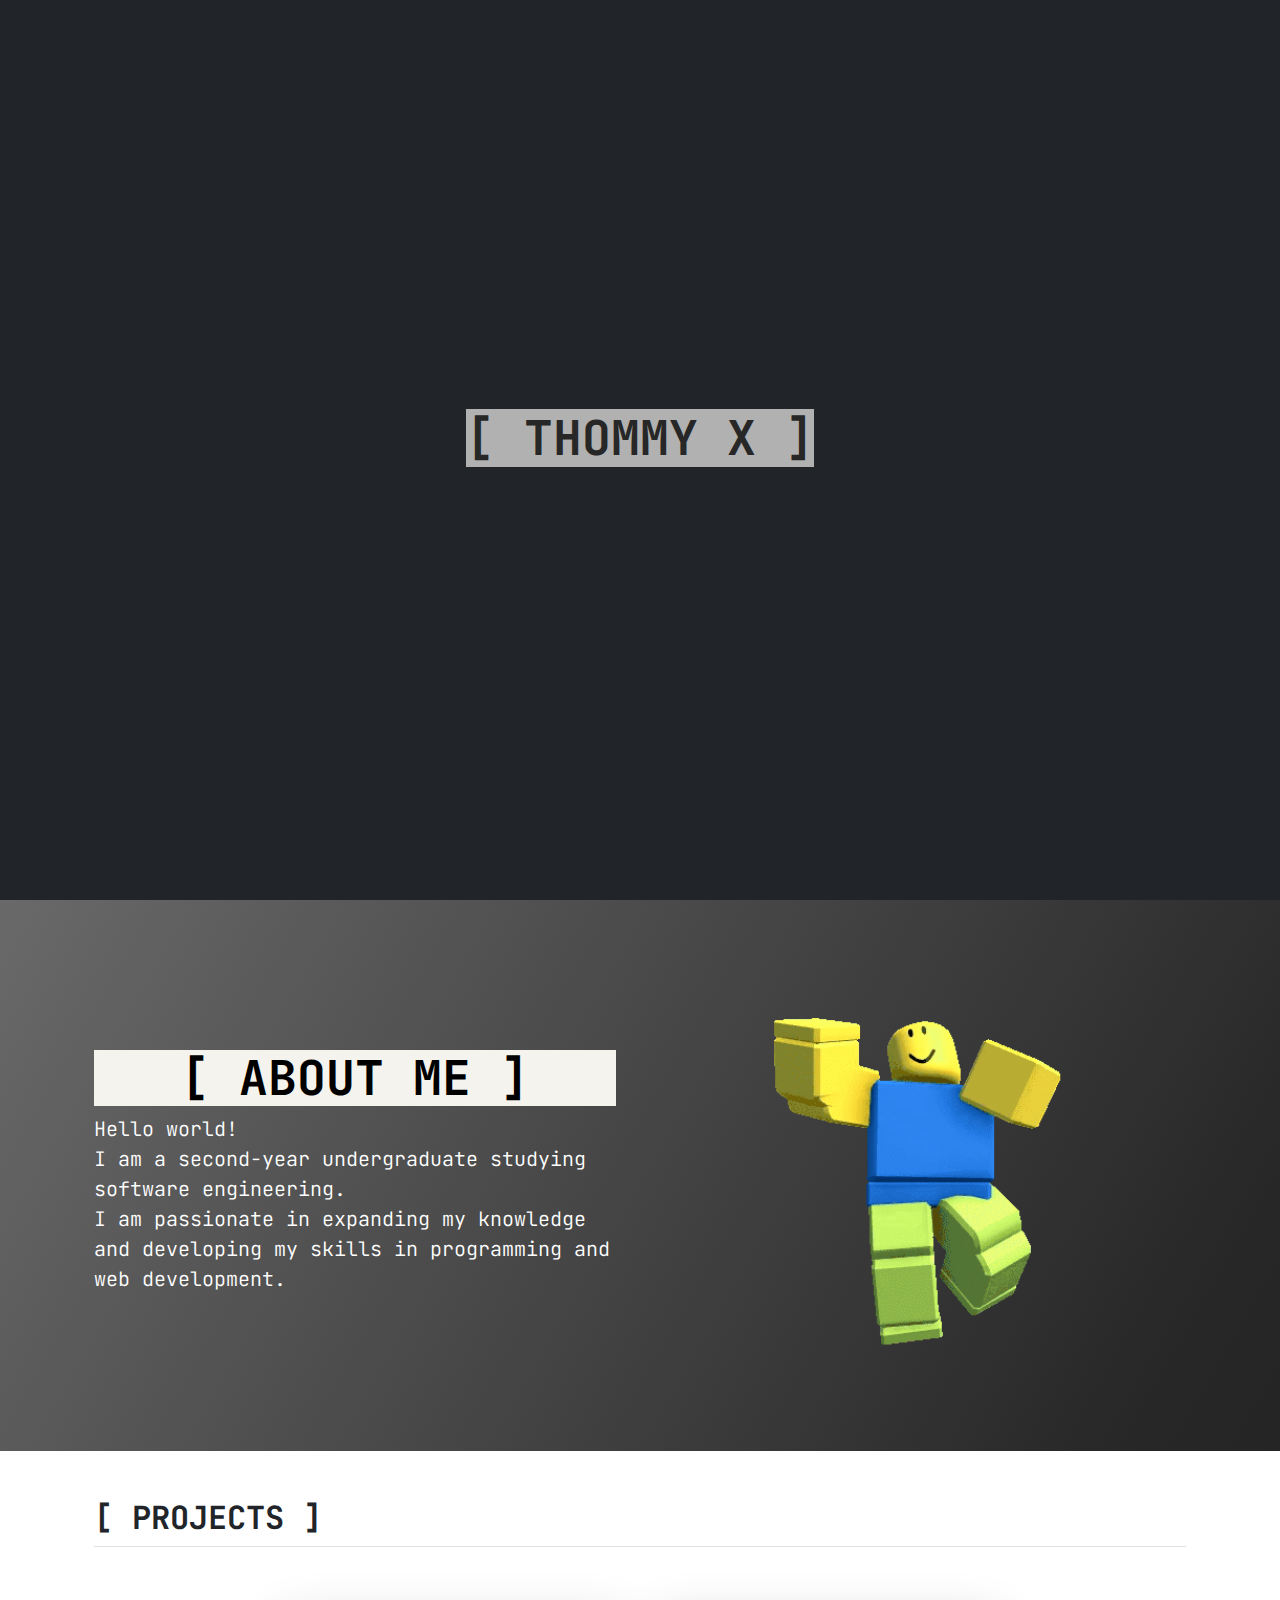
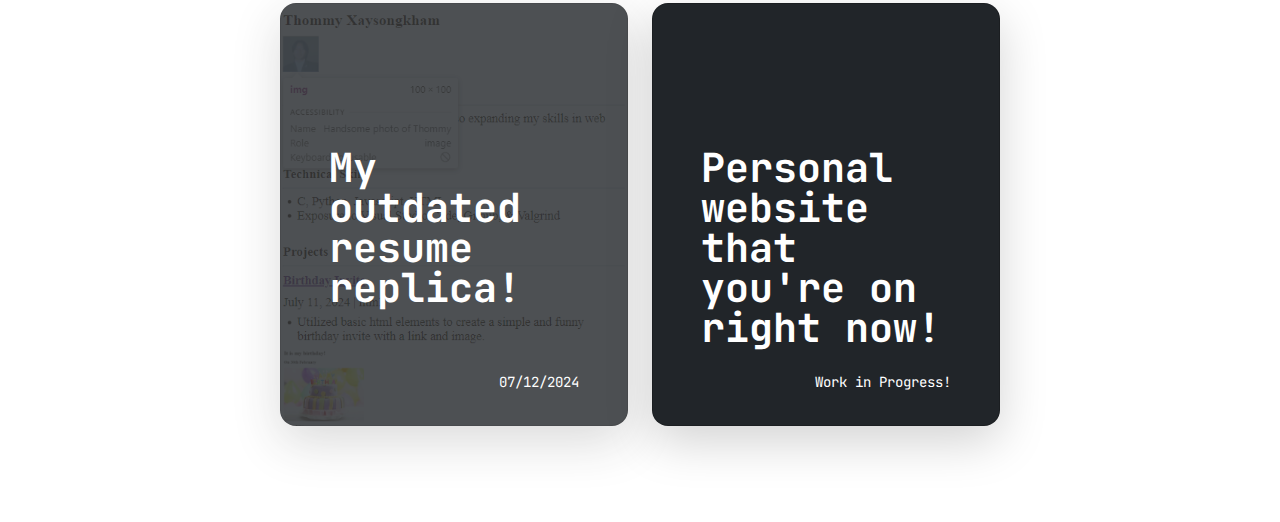
==== index.html @ f372f596 "9/1/2024 animated cover page" ====
<!DOCTYPE html>
<html lang="en">
    <head>
        <meta charset="UTF-8">
        <meta name="viewport" content="width=device-width, initial-scale=1.0">
        <title>T.X. | Personal Website</title>
        <link rel="stylesheet" href="./style.css">
        <link href="https://cdn.jsdelivr.net/npm/bootstrap@5.3.3/dist/css/bootstrap.min.css" 
        rel="stylesheet" integrity="sha384-QWTKZyjpPEjISv5WaRU9OFeRpok6YctnYmDr5pNlyT2bRjXh0JMhjY6hW+ALEwIH" crossorigin="anonymous">

        <link rel="preconnect" href="https://fonts.googleapis.com">
        <link rel="preconnect" href="https://fonts.gstatic.com" crossorigin>
        <link href="https://fonts.googleapis.com/css2?family=JetBrains+Mono:ital,wght@0,100..800;1,100..800&display=swap" rel="stylesheet">

    </head>
    <body>
        <!-- Cover -->
        <section id="cover">
          <div class="cover-container bg-dark text-secondary px-4 py-5 text-center">
            <div class="py-5">
              <h1 class="display-5 fw-bold jetbrains-mono-normal cover-title">[ <span class="cover-name">THOMMY XAYSONGKHAM</span> ]</h1>
              <div class="col-lg-6 mx-auto">
                <p class="fs-5 mb-4"></p>
                <div class="d-grid gap-2 d-sm-flex justify-content-sm-center">
                </div>
              </div>
            </div>
          </div>
        </section>

        <!-- About me -->
        <section id="about-me" class="gradient-background">
            <div class="container col-xxl-8 px-4 py-5">
                <div class="row flex-lg-row-reverse align-items-center g-5 py-5">
                  <div class="img-container col-10 col-sm-8 col-lg-6">
                    <img src="./media/roblox-dance.gif" class="d-block mx-lg-auto img-fluid" alt="Roblox Dancer" width="350" height="500" loading="lazy">
                  </div>
                  <div class="col-lg-6">
                    <div class="title py-1">
                      <h1 class="title-name display-5 fw-bold text-body-emphasis lh-1 my-1 jetbrains-mono-bold py-1">
                        [  ABOUT ME  ]
                      </h1>
                    </div>
                    <p class="lead jetbrains-mono-normal">Hello world!<br/> I am a second-year undergraduate studying software engineering.<br/> 
                                                        I am passionate in expanding my knowledge and developing my skills in programming and web development.</p>
                  </div>
                </div>
              </div>
        </section>

        <!-- Projects -->
        <section id="projects" class="jetbrains-mono-normal">
          <div class="container px-4 py-5" id="custom-cards">
            <h2 class="pb-2 border-bottom fw-bold">[ PROJECTS ]</h2>
        
            <div class="row row-cols-1 row-cols-lg-3 align-items-stretch g-4 py-5">
                <div class="col">
                  <a style="text-decoration: none;" target=”_blank” href="./online-resume/index.html">
                    <div class="card card-cover h-100 overflow-hidden text-bg-dark rounded-4 shadow-lg" 
                      style=
                        "background-image: url(./media/Screenshot\ 2024-08-30\ 235754.png);
                         background-size: cover;
                         background-blend-mode: multiply;
                         opacity: 0.8;">
                      <div class="d-flex flex-column h-100 p-5 pb-3 text-white text-shadow-1">
                        <h3 class="pt-5 mt-5 mb-4 display-6 lh-1 fw-bold">My outdated resume replica!</h3>
                        <ul class="d-flex list-unstyled mt-auto">
                          <li class="me-auto">
                          </li>
                          <li class="d-flex align-items-center me-3">
                            
                          </li>
                          <li class="d-flex align-items-center">
                            <svg class="bi me-2" width="1em" height="1em"><use xlink:href="#calendar3"></use></svg>
                            <small>07/12/2024</small>
                          </li>
                        </ul>
                      </div>
                    </div>
                  </a>
                </div>
                
                <div class="col" >
                  <a style="text-decoration: none;" href="./index.html">
                    <div class="card card-cover h-100 overflow-hidden text-bg-dark rounded-4 shadow-lg" style="background-image: url('unsplash-photo-2.jpg');">
                      <div class="d-flex flex-column h-100 p-5 pb-3 text-white text-shadow-1">
                        <h3 class="pt-5 mt-5 mb-4 display-6 lh-1 fw-bold">Personal website that you're on right now!</h3>
                        <ul class="d-flex list-unstyled mt-auto">
                          <li class="me-auto">
                          </li>
                          <li class="d-flex align-items-center me-3">
                            <svg class="bi me-2" width="1em" height="1em"><use xlink:href="#geo-fill"></use></svg>                      </li>
                          <li class="d-flex align-items-center">
                            <svg class="bi me-2" width="1em" height="1em"><use xlink:href="#calendar3"></use></svg>
                            <small>Work in Progress!</small>
                          </li>
                        </ul>
                      </div>
                    </div>
                  </a>
            </div>
            
            </div>
          </div>
        </section>
    

        <script>
          document.addEventListener("DOMContentLoaded", function() {
              const target = document.querySelector('.cover-name');
              const text = target.textContent;
              target.textContent = '';
              let index = 0;
          
              function type() {
                  if (index < text.length) {
                      target.textContent += text.charAt(index);
                      index++;
                      setTimeout(type, 100);
                  }
              }
          
              type();
          });
          </script>

        <script src="https://cdn.jsdelivr.net/npm/bootstrap@5.3.3/dist/js/bootstrap.bundle.min.js" 
        integrity="sha384-YvpcrYf0tY3lHB60NNkmXc5s9fDVZLESaAA55NDzOxhy9GkcIdslK1eN7N6jIeHz" crossorigin="anonymous"></script>
    </body>
</html>
---- style.css ----
.jetbrains-mono-normal {
  font-family: "JetBrains Mono", monospace;
  font-optical-sizing: auto;
  font-weight: 400;
  font-style: normal;
}

.jetbrains-mono-bold {
  font-family: "JetBrains Mono", monospace;
  font-optical-sizing: auto;
  font-weight: 700;
  font-style: normal;
}
  
.title-name {
 background-color: #f4f3ee; 
 padding: 5px; 
}

.cover-title {
  background-color: #B1B1B1;
  color: #272727;
}



.gradient-background {
    background: linear-gradient(300deg, #121212, #272727, #696969);
    background-size: 180% 180%;
    animation: gradient-animation 5s ease infinite;
  }

#about-me {
    color: white;
}

#about-me h1 {
  text-align: center;
}
  
.img-container{
  display: flex;
  align-items: center;
  justify-content: center;
}

#projects .row {
  display: flex;
  align-items: center;
  justify-content: center;
}

.cover-container {
  display: flex;
  align-items: center;
  justify-content: center;
  height: 100vh;
  background-image: url(./media/cover-photo.JPG);
  background-size: cover;
  background-position: center;
}
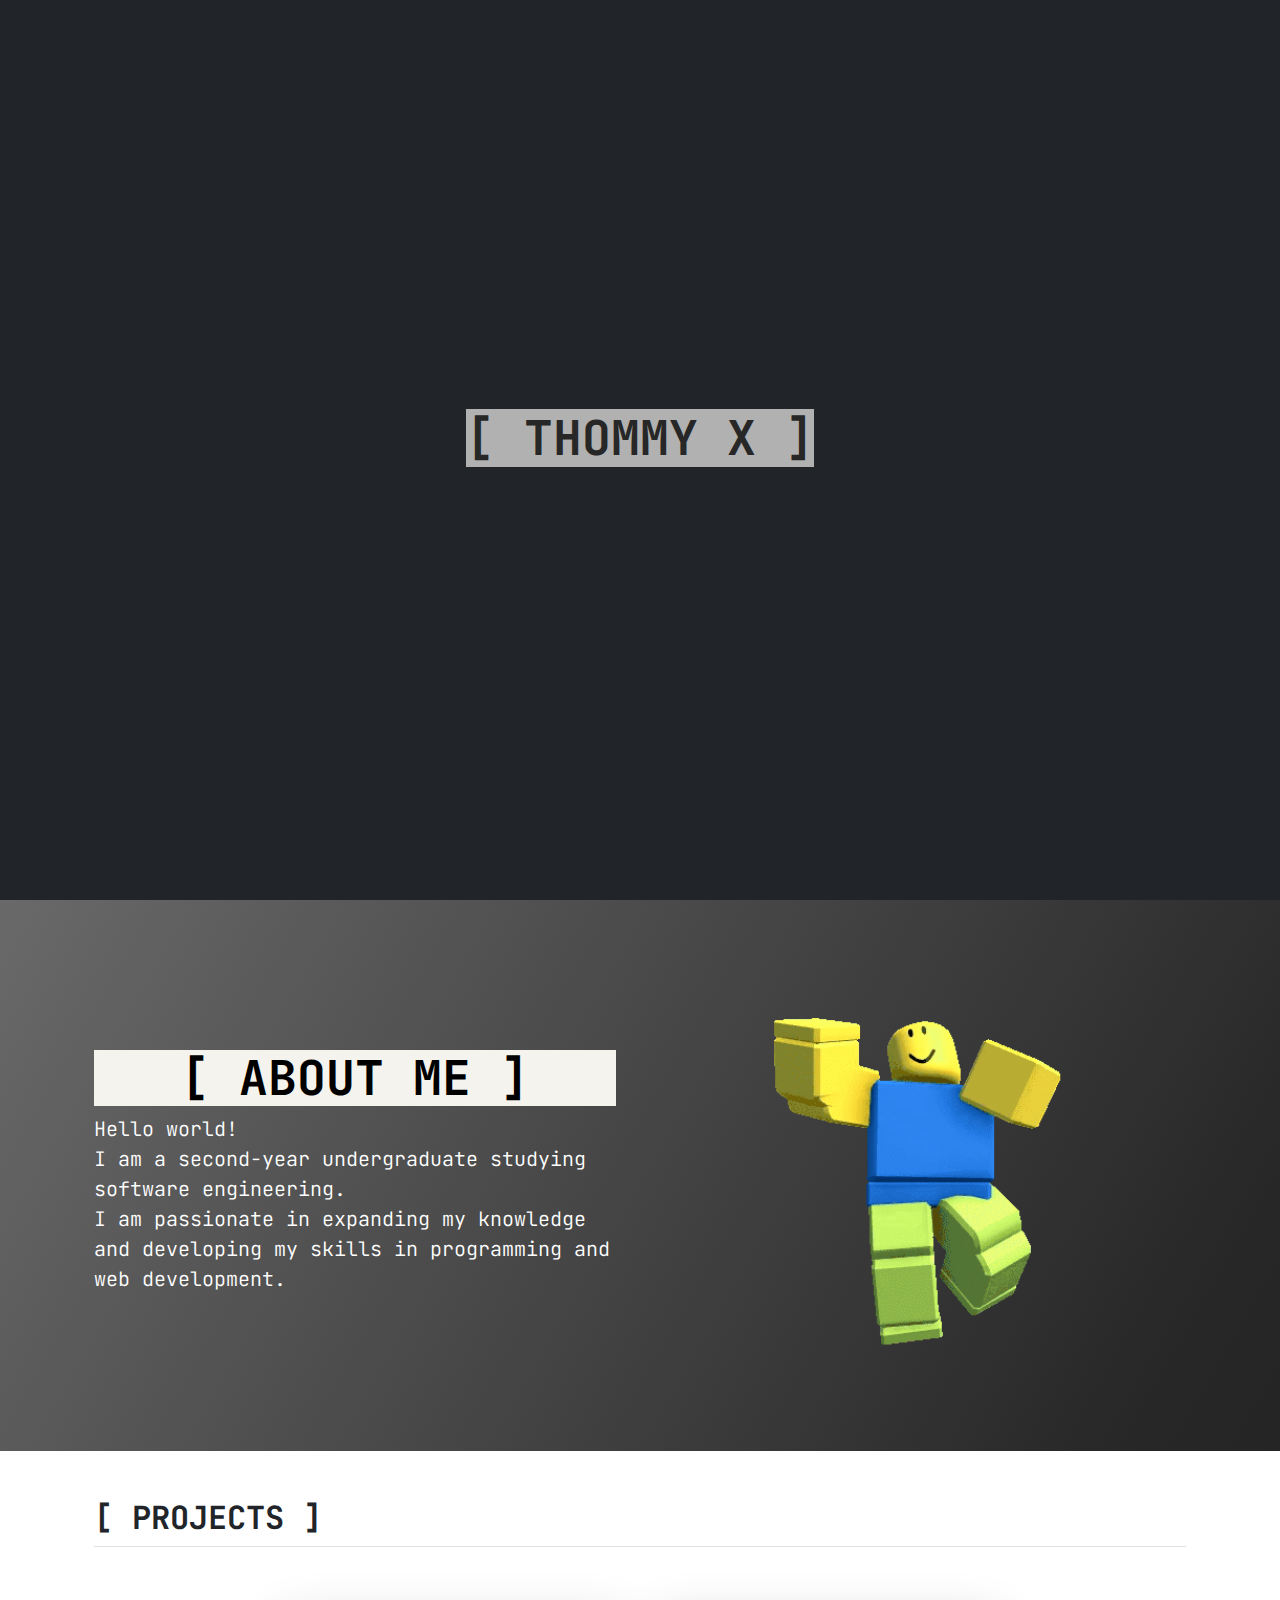
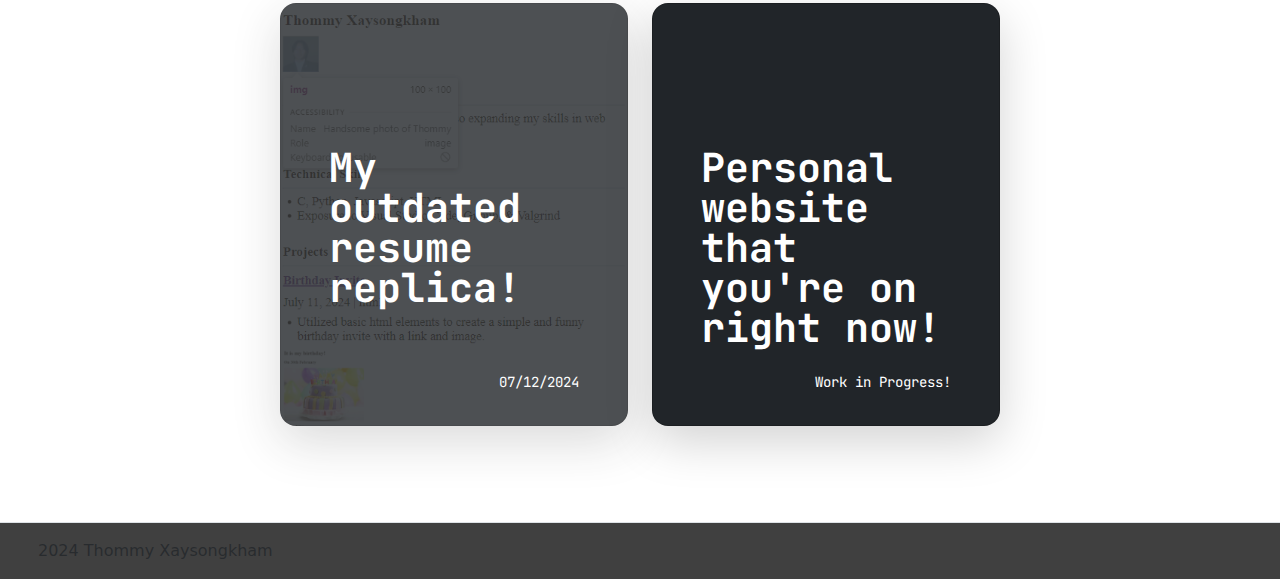
==== commit 6cc1d180: "9/1/24 added footer" ====
--- a/index.html
+++ b/index.html
@@ -103,8 +103,24 @@
             </div>
           </div>
         </section>
-    
 
+        <!-- Footer -->
+          <section id="footer">
+            <footer class="d-flex flex-wrap justify-content-between align-items-center py-3 my-0 border-top">
+              <div class="col-md-4 d-flex align-items-center">
+                <a href="/" class="mb-3 me-2 mb-md-0 text-muted text-decoration-none lh-1">
+                  <svg class="bi" width="30" height="24"><use xlink:href="#bootstrap"></use></svg>
+                </a>
+                <span class="text-muted">2024 Thommy Xaysongkham</span>
+              </div>
+          
+              <ul class="nav col-md-4 justify-content-end list-unstyled d-flex">
+                <li class="ms-3"><a class="text-muted" href="#"><svg class="bi" width="24" height="24"><use xlink:href="#twitter"></use></svg></a></li>
+                <li class="ms-3"><a class="text-muted" href="#"><svg class="bi" width="24" height="24"><use xlink:href="#instagram"></use></svg></a></li>
+                <li class="ms-3"><a class="text-muted" href="#"><svg class="bi" width="24" height="24"><use xlink:href="#facebook"></use></svg></a></li>
+              </ul>
+            </footer>
+          </section>
         <script>
           document.addEventListener("DOMContentLoaded", function() {
               const target = document.querySelector('.cover-name');
--- a/style.css
+++ b/style.css
@@ -60,4 +60,7 @@
   background-position: center;
 }
 
+footer {
+  background-color: #404040;
+}
 
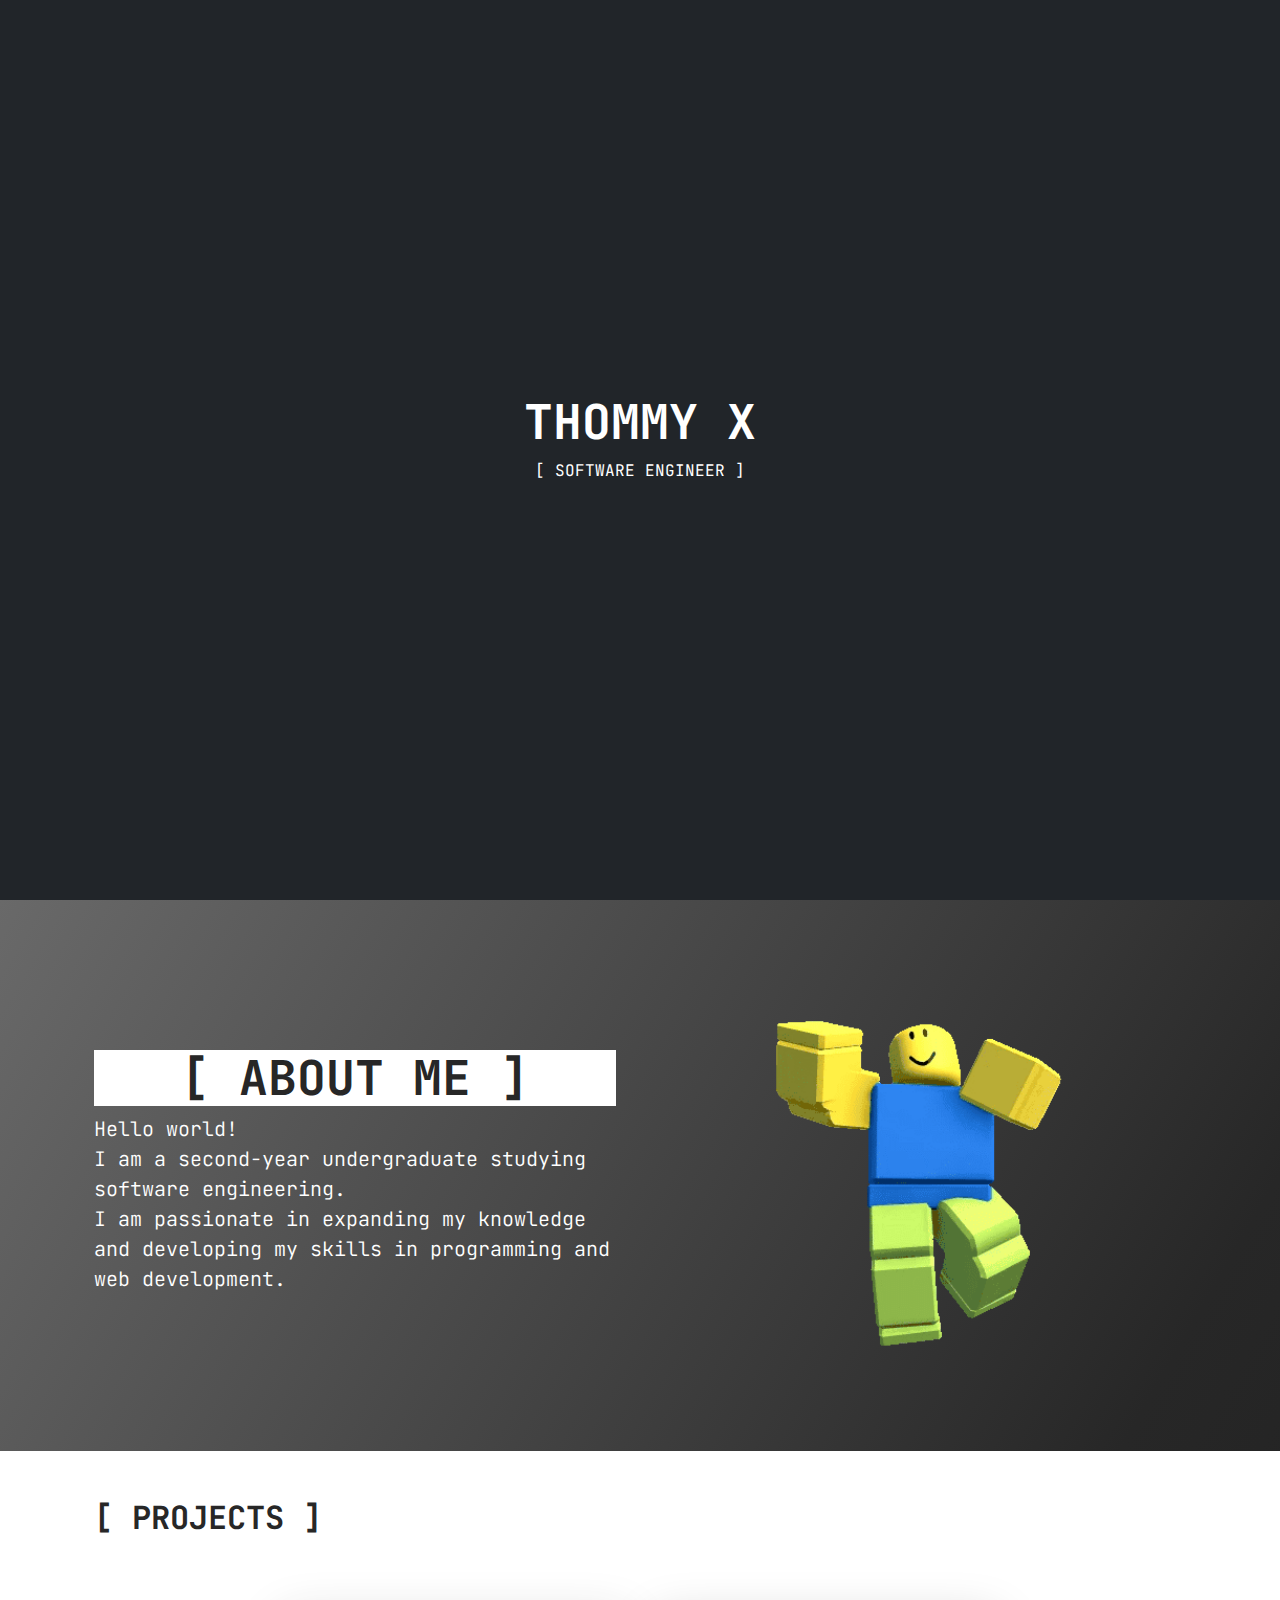
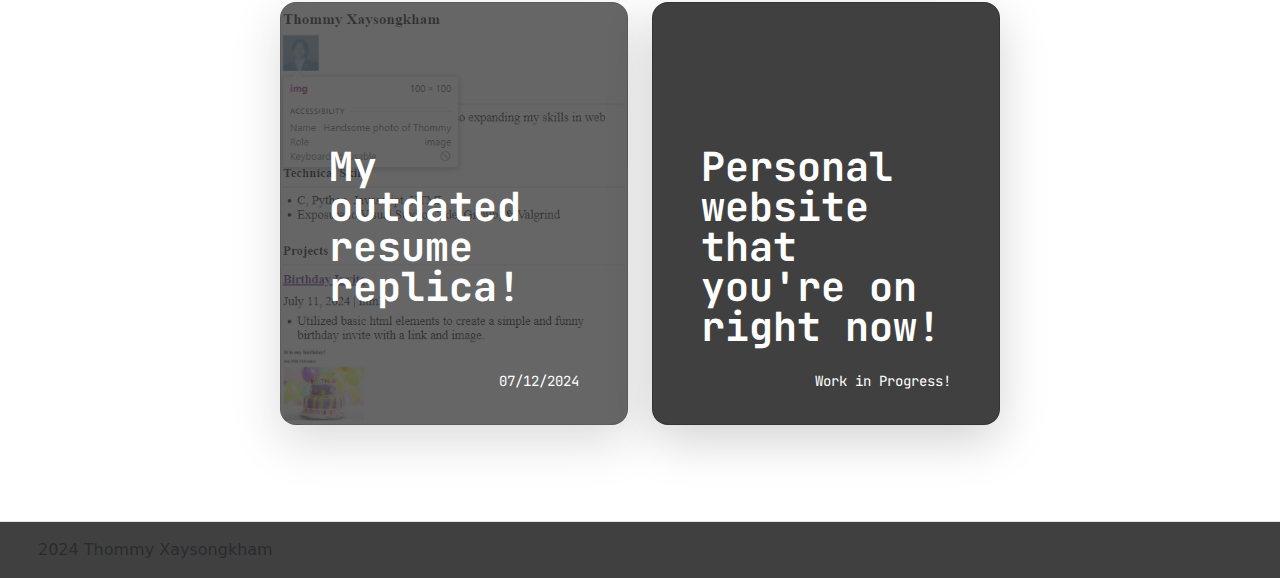
==== commit e88e6eca: "9.2.2024 cleaned up css and changed cover title" ====
--- a/index.html
+++ b/index.html
@@ -15,10 +15,11 @@
     </head>
     <body>
         <!-- Cover -->
-        <section id="cover">
+        <section id="cover" class="jetbrains-mono-normal">
           <div class="cover-container bg-dark text-secondary px-4 py-5 text-center">
             <div class="py-5">
-              <h1 class="display-5 fw-bold jetbrains-mono-normal cover-title">[ <span class="cover-name">THOMMY XAYSONGKHAM</span> ]</h1>
+              <h1 class="display-5 fw-bold jetbrains-mono-bold cover-title"><span class="cover-name">THOMMY XAYSONGKHAM</span></h1>
+              <p class="cover-title">[  SOFTWARE ENGINEER  ]</p>
               <div class="col-lg-6 mx-auto">
                 <p class="fs-5 mb-4"></p>
                 <div class="d-grid gap-2 d-sm-flex justify-content-sm-center">
@@ -29,7 +30,7 @@
         </section>
 
         <!-- About me -->
-        <section id="about-me" class="gradient-background">
+        <section id="about-me" class="gradient-background jetbrains-mono-normal">
             <div class="container col-xxl-8 px-4 py-5">
                 <div class="row flex-lg-row-reverse align-items-center g-5 py-5">
                   <div class="img-container col-10 col-sm-8 col-lg-6">
@@ -37,11 +38,11 @@
                   </div>
                   <div class="col-lg-6">
                     <div class="title py-1">
-                      <h1 class="title-name display-5 fw-bold text-body-emphasis lh-1 my-1 jetbrains-mono-bold py-1">
+                      <h1 class="section-title display-5 fw-bold lh-1 my-1 py-1 jetbrains-mono-bold">
                         [  ABOUT ME  ]
                       </h1>
                     </div>
-                    <p class="lead jetbrains-mono-normal">Hello world!<br/> I am a second-year undergraduate studying software engineering.<br/> 
+                    <p class="lead">Hello world!<br/> I am a second-year undergraduate studying software engineering.<br/> 
                                                         I am passionate in expanding my knowledge and developing my skills in programming and web development.</p>
                   </div>
                 </div>
@@ -51,17 +52,18 @@
         <!-- Projects -->
         <section id="projects" class="jetbrains-mono-normal">
           <div class="container px-4 py-5" id="custom-cards">
-            <h2 class="pb-2 border-bottom fw-bold">[ PROJECTS ]</h2>
+            <h2 class="pb-2 section-title fw-bold">[ PROJECTS ]</h2>
         
             <div class="row row-cols-1 row-cols-lg-3 align-items-stretch g-4 py-5">
                 <div class="col">
                   <a style="text-decoration: none;" target=”_blank” href="./online-resume/index.html">
-                    <div class="card card-cover h-100 overflow-hidden text-bg-dark rounded-4 shadow-lg" 
+                    <div class="card card-cover card-resume h-100 overflow-hidden  rounded-4 shadow-lg" 
                       style=
-                        "background-image: url(./media/Screenshot\ 2024-08-30\ 235754.png);
-                         background-size: cover;
-                         background-blend-mode: multiply;
-                         opacity: 0.8;">
+                         "background-color: #404040;
+                          background-image: url(./media/Screenshot\ 2024-08-30\ 235754.png);
+                          background-size: cover;
+                          background-blend-mode: multiply;
+                          opacity: 0.8;">
                       <div class="d-flex flex-column h-100 p-5 pb-3 text-white text-shadow-1">
                         <h3 class="pt-5 mt-5 mb-4 display-6 lh-1 fw-bold">My outdated resume replica!</h3>
                         <ul class="d-flex list-unstyled mt-auto">
@@ -81,8 +83,11 @@
                 </div>
                 
                 <div class="col" >
-                  <a style="text-decoration: none;" href="./index.html">
-                    <div class="card card-cover h-100 overflow-hidden text-bg-dark rounded-4 shadow-lg" style="background-image: url('unsplash-photo-2.jpg');">
+                  <a style="text-decoration: none;" href="#cover">
+                    <div class="card card-cover card-color h-100 overflow-hidden  rounded-4 shadow-lg .card-color" 
+                    style=
+                     "background-color: #404040;
+                      background-image: url('unsplash-photo-2.jpg');">
                       <div class="d-flex flex-column h-100 p-5 pb-3 text-white text-shadow-1">
                         <h3 class="pt-5 mt-5 mb-4 display-6 lh-1 fw-bold">Personal website that you're on right now!</h3>
                         <ul class="d-flex list-unstyled mt-auto">
@@ -121,6 +126,8 @@
               </ul>
             </footer>
           </section>
+
+
         <script>
           document.addEventListener("DOMContentLoaded", function() {
               const target = document.querySelector('.cover-name');
--- a/style.css
+++ b/style.css
@@ -11,18 +11,14 @@
   font-weight: 700;
   font-style: normal;
 }
-  
-.title-name {
- background-color: #f4f3ee; 
- padding: 5px; 
+
+.cover-title {
+  color: #FFFFFF;
 }
 
-.cover-title {
-  background-color: #B1B1B1;
+.section-title {
   color: #272727;
 }
-
-
 
 .gradient-background {
     background: linear-gradient(300deg, #121212, #272727, #696969);
@@ -30,13 +26,17 @@
     animation: gradient-animation 5s ease infinite;
   }
 
-#about-me {
+#about-me p {
     color: white;
 }
 
 #about-me h1 {
   text-align: center;
+  background-color: #FFFFFF;
+  color: #272727;
 }
+
+
   
 .img-container{
   display: flex;
@@ -64,3 +64,14 @@
   background-color: #404040;
 }
 
+html {
+  scroll-behavior: smooth;
+}
+
+
+
+
+
+
+
+
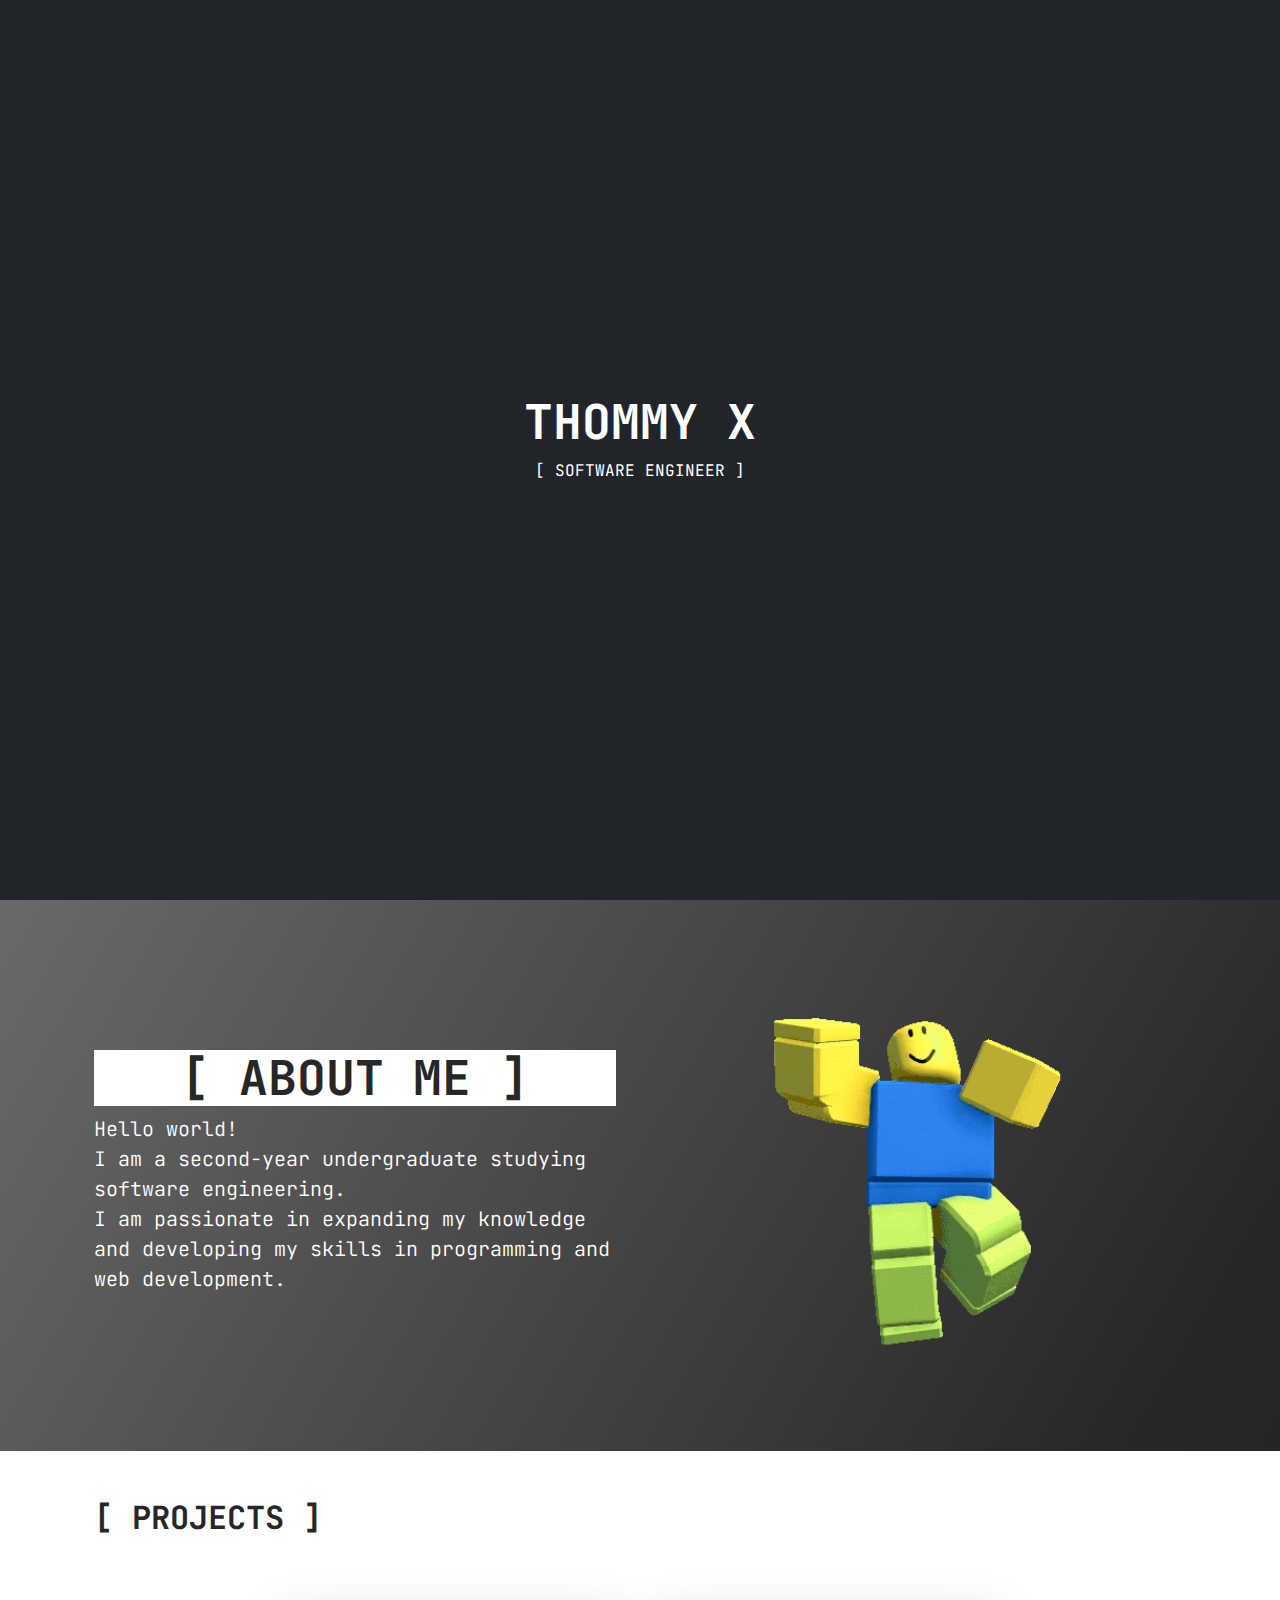
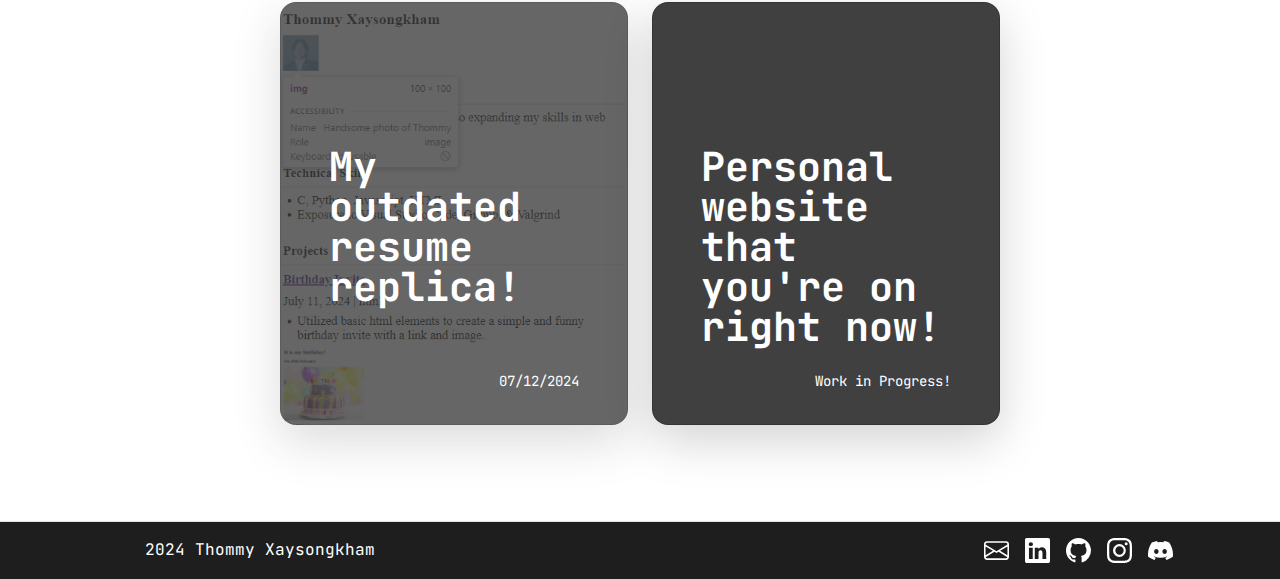
==== commit 29ad41a8: "9/2/24 finished footer :D" ====
--- a/index.html
+++ b/index.html
@@ -110,19 +110,57 @@
         </section>
 
         <!-- Footer -->
-          <section id="footer">
-            <footer class="d-flex flex-wrap justify-content-between align-items-center py-3 my-0 border-top">
-              <div class="col-md-4 d-flex align-items-center">
-                <a href="/" class="mb-3 me-2 mb-md-0 text-muted text-decoration-none lh-1">
+          <section id="footer" class="jetbrains-mono-normal">
+            <footer class="d-flex flex-wrap justify-content-between align-items-center py-3 my-0 border-top ">
+              <div class="footer-name col-md-4 d-flex align-items-center text-white mx-auto">
+                <a href="/" class="mb-3 me-2 mb-md-0 text-decoration-none lh-1">
                   <svg class="bi" width="30" height="24"><use xlink:href="#bootstrap"></use></svg>
                 </a>
-                <span class="text-muted">2024 Thommy Xaysongkham</span>
+                <span class="">2024 Thommy Xaysongkham</span>
               </div>
           
-              <ul class="nav col-md-4 justify-content-end list-unstyled d-flex">
-                <li class="ms-3"><a class="text-muted" href="#"><svg class="bi" width="24" height="24"><use xlink:href="#twitter"></use></svg></a></li>
-                <li class="ms-3"><a class="text-muted" href="#"><svg class="bi" width="24" height="24"><use xlink:href="#instagram"></use></svg></a></li>
-                <li class="ms-3"><a class="text-muted" href="#"><svg class="bi" width="24" height="24"><use xlink:href="#facebook"></use></svg></a></li>
+              <ul class="links nav col-md-4 justify-content-end list-unstyled d-flex mx-auto">
+                <li id="email" class="ms-3">
+                  <a class="text-white" href="mailto:thommyxay@gmail.com" target=”_blank”>
+                    <svg xmlns="http://www.w3.org/2000/svg" width="25" height="25" fill="currentColor" class="bi bi-envelope" viewBox="0 0 16 16">
+                      <path d="M0 4a2 2 0 0 1 2-2h12a2 2 0 0 1 2 2v8a2 2 0 0 1-2 2H2a2 2 0 0 1-2-2zm2-1a1 1 0 0 0-1 1v.217l7 4.2 7-4.2V4a1 1 0 0 0-1-1zm13 2.383-4.708 2.825L15 11.105zm-.034 6.876-5.64-3.471L8 9.583l-1.326-.795-5.64 3.47A1 1 0 0 0 2 13h12a1 1 0 0 0 .966-.741M1 11.105l4.708-2.897L1 5.383z"/>
+                    </svg>
+                  </a>
+                </li>
+
+                <li id="linkedin" class="ms-3">
+                  <a class="text-white" href="https://www.linkedin.com/in/thommyxay/" target=”_blank”>
+                    <svg xmlns="http://www.w3.org/2000/svg" width="25" height="25" fill="currentColor" class="bi bi-linkedin" viewBox="0 0 16 16">
+                      <path d="M0 1.146C0 .513.526 0 1.175 0h13.65C15.474 0 16 .513 16 1.146v13.708c0 .633-.526 1.146-1.175 1.146H1.175C.526 16 0 15.487 0 14.854zm4.943 12.248V6.169H2.542v7.225zm-1.2-8.212c.837 0 1.358-.554 1.358-1.248-.015-.709-.52-1.248-1.342-1.248S2.4 3.226 2.4 3.934c0 .694.521 1.248 1.327 1.248zm4.908 8.212V9.359c0-.216.016-.432.08-.586.173-.431.568-.878 1.232-.878.869 0 1.216.662 1.216 1.634v3.865h2.401V9.25c0-2.22-1.184-3.252-2.764-3.252-1.274 0-1.845.7-2.165 1.193v.025h-.016l.016-.025V6.169h-2.4c.03.678 0 7.225 0 7.225z"/>
+                    </svg>
+                  </a>
+                </li>
+
+                <li id="github" class="ms-3">
+                  <a class="text-white" href="https://github.com/thomstah" target=”_blank”>
+                    <svg xmlns="http://www.w3.org/2000/svg" width="25" height="25" fill="currentColor" class="bi bi-github" viewBox="0 0 16 16">
+                      <path d="M8 0C3.58 0 0 3.58 0 8c0 3.54 2.29 6.53 5.47 7.59.4.07.55-.17.55-.38 0-.19-.01-.82-.01-1.49-2.01.37-2.53-.49-2.69-.94-.09-.23-.48-.94-.82-1.13-.28-.15-.68-.52-.01-.53.63-.01 1.08.58 1.23.82.72 1.21 1.87.87 2.33.66.07-.52.28-.87.51-1.07-1.78-.2-3.64-.89-3.64-3.95 0-.87.31-1.59.82-2.15-.08-.2-.36-1.02.08-2.12 0 0 .67-.21 2.2.82.64-.18 1.32-.27 2-.27s1.36.09 2 .27c1.53-1.04 2.2-.82 2.2-.82.44 1.1.16 1.92.08 2.12.51.56.82 1.27.82 2.15 0 3.07-1.87 3.75-3.65 3.95.29.25.54.73.54 1.48 0 1.07-.01 1.93-.01 2.2 0 .21.15.46.55.38A8.01 8.01 0 0 0 16 8c0-4.42-3.58-8-8-8"/>
+                    </svg>
+                  </a>
+                </li>
+              
+
+                <li id="instagram" class="ms-3">
+                  <a class="text-white" href="https://instagram.com/thommy_xay" target=”_blank”>
+                    <svg xmlns="http://www.w3.org/2000/svg" width="25" height="25" fill="currentColor" class="bi bi-instagram" viewBox="0 0 16 16">
+                      <path d="M8 0C5.829 0 5.556.01 4.703.048 3.85.088 3.269.222 2.76.42a3.9 3.9 0 0 0-1.417.923A3.9 3.9 0 0 0 .42 2.76C.222 3.268.087 3.85.048 4.7.01 5.555 0 5.827 0 8.001c0 2.172.01 2.444.048 3.297.04.852.174 1.433.372 1.942.205.526.478.972.923 1.417.444.445.89.719 1.416.923.51.198 1.09.333 1.942.372C5.555 15.99 5.827 16 8 16s2.444-.01 3.298-.048c.851-.04 1.434-.174 1.943-.372a3.9 3.9 0 0 0 1.416-.923c.445-.445.718-.891.923-1.417.197-.509.332-1.09.372-1.942C15.99 10.445 16 10.173 16 8s-.01-2.445-.048-3.299c-.04-.851-.175-1.433-.372-1.941a3.9 3.9 0 0 0-.923-1.417A3.9 3.9 0 0 0 13.24.42c-.51-.198-1.092-.333-1.943-.372C10.443.01 10.172 0 7.998 0zm-.717 1.442h.718c2.136 0 2.389.007 3.232.046.78.035 1.204.166 1.486.275.373.145.64.319.92.599s.453.546.598.92c.11.281.24.705.275 1.485.039.843.047 1.096.047 3.231s-.008 2.389-.047 3.232c-.035.78-.166 1.203-.275 1.485a2.5 2.5 0 0 1-.599.919c-.28.28-.546.453-.92.598-.28.11-.704.24-1.485.276-.843.038-1.096.047-3.232.047s-2.39-.009-3.233-.047c-.78-.036-1.203-.166-1.485-.276a2.5 2.5 0 0 1-.92-.598 2.5 2.5 0 0 1-.6-.92c-.109-.281-.24-.705-.275-1.485-.038-.843-.046-1.096-.046-3.233s.008-2.388.046-3.231c.036-.78.166-1.204.276-1.486.145-.373.319-.64.599-.92s.546-.453.92-.598c.282-.11.705-.24 1.485-.276.738-.034 1.024-.044 2.515-.045zm4.988 1.328a.96.96 0 1 0 0 1.92.96.96 0 0 0 0-1.92m-4.27 1.122a4.109 4.109 0 1 0 0 8.217 4.109 4.109 0 0 0 0-8.217m0 1.441a2.667 2.667 0 1 1 0 5.334 2.667 2.667 0 0 1 0-5.334"/>
+                    </svg>
+                  </a>
+                </li>
+
+                <li id="discord" class="ms-3">
+                  <a class="text-white" href="https://discord.com/users/487471267612721162" target=”_blank”>
+                    <svg xmlns="http://www.w3.org/2000/svg" width="25" height="25" fill="currentColor" class="bi bi-discord" viewBox="0 0 16 16">
+                      <path d="M13.545 2.907a13.2 13.2 0 0 0-3.257-1.011.05.05 0 0 0-.052.025c-.141.25-.297.577-.406.833a12.2 12.2 0 0 0-3.658 0 8 8 0 0 0-.412-.833.05.05 0 0 0-.052-.025c-1.125.194-2.22.534-3.257 1.011a.04.04 0 0 0-.021.018C.356 6.024-.213 9.047.066 12.032q.003.022.021.037a13.3 13.3 0 0 0 3.995 2.02.05.05 0 0 0 .056-.019q.463-.63.818-1.329a.05.05 0 0 0-.01-.059l-.018-.011a9 9 0 0 1-1.248-.595.05.05 0 0 1-.02-.066l.015-.019q.127-.095.248-.195a.05.05 0 0 1 .051-.007c2.619 1.196 5.454 1.196 8.041 0a.05.05 0 0 1 .053.007q.121.1.248.195a.05.05 0 0 1-.004.085 8 8 0 0 1-1.249.594.05.05 0 0 0-.03.03.05.05 0 0 0 .003.041c.24.465.515.909.817 1.329a.05.05 0 0 0 .056.019 13.2 13.2 0 0 0 4.001-2.02.05.05 0 0 0 .021-.037c.334-3.451-.559-6.449-2.366-9.106a.03.03 0 0 0-.02-.019m-8.198 7.307c-.789 0-1.438-.724-1.438-1.612s.637-1.613 1.438-1.613c.807 0 1.45.73 1.438 1.613 0 .888-.637 1.612-1.438 1.612m5.316 0c-.788 0-1.438-.724-1.438-1.612s.637-1.613 1.438-1.613c.807 0 1.451.73 1.438 1.613 0 .888-.631 1.612-1.438 1.612"/>
+                    </svg>
+                  </a>
+                </li>
+
               </ul>
             </footer>
           </section>
--- a/style.css
+++ b/style.css
@@ -60,12 +60,27 @@
   background-position: center;
 }
 
-footer {
-  background-color: #404040;
+#footer {
+  background-color: #1E1E1E;
+  color: #FFFFFF;
 }
 
 html {
   scroll-behavior: smooth;
+}
+
+a span {
+  display: none;
+}
+
+.footer-name span {
+  align-content: center;
+}
+
+.links {
+  display: flex;
+  align-items: center;
+  justify-content: center;
 }
 
 
@@ -73,5 +88,3 @@
 
 
 
-
-
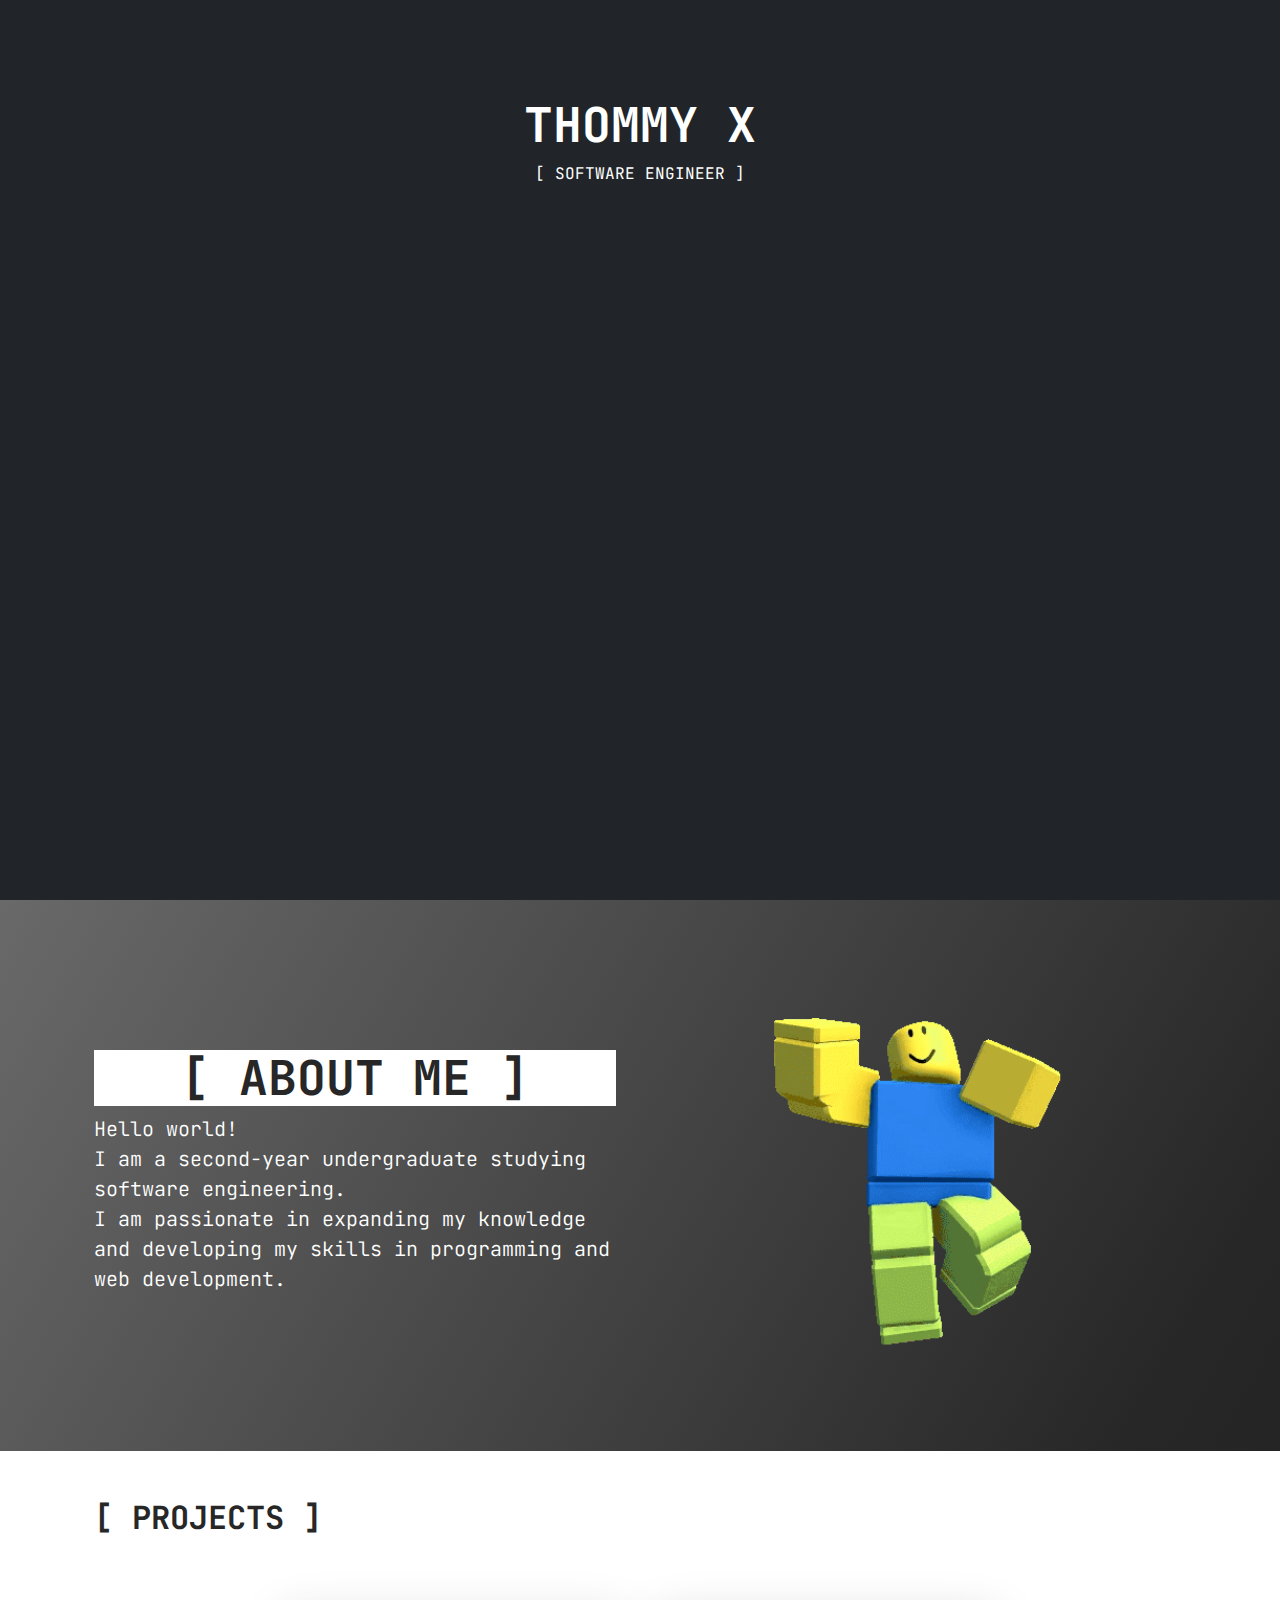
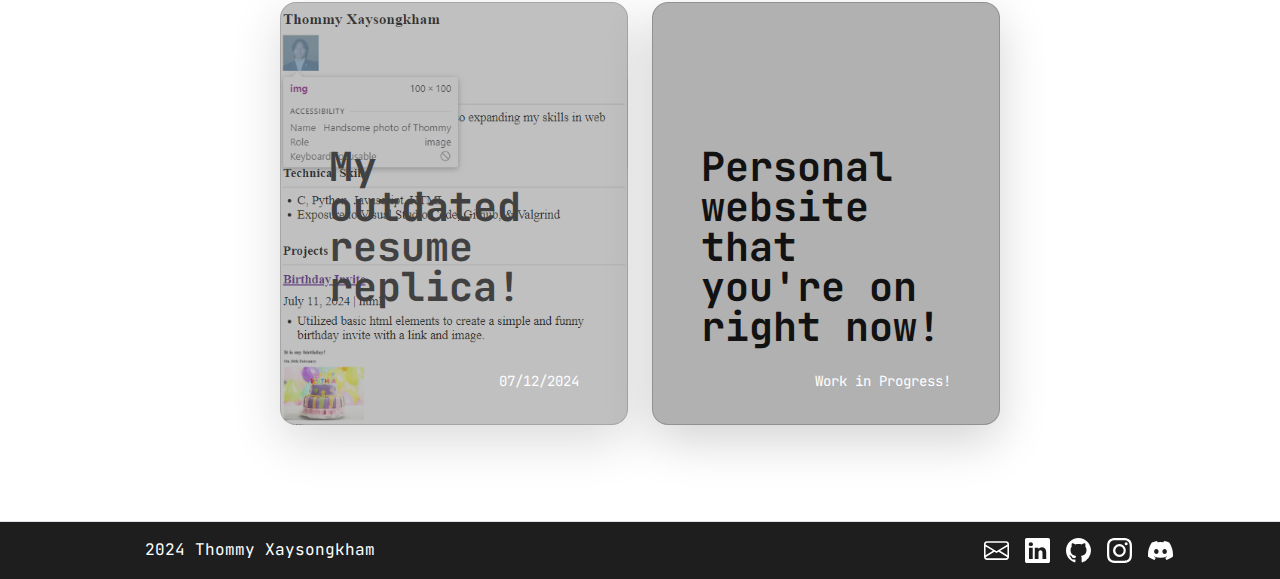
==== commit 3df86046: "9/2/24 fixing projects section" ====
--- a/index.html
+++ b/index.html
@@ -57,15 +57,15 @@
             <div class="row row-cols-1 row-cols-lg-3 align-items-stretch g-4 py-5">
                 <div class="col">
                   <a style="text-decoration: none;" target=”_blank” href="./online-resume/index.html">
-                    <div class="card card-cover card-resume h-100 overflow-hidden  rounded-4 shadow-lg" 
+                    <div class="card card-cover card-resume h-100 overflow-hidden rounded-4 shadow-lg" 
                       style=
-                         "background-color: #404040;
+                         "background-color: #b1b1b1;
                           background-image: url(./media/Screenshot\ 2024-08-30\ 235754.png);
                           background-size: cover;
                           background-blend-mode: multiply;
                           opacity: 0.8;">
                       <div class="d-flex flex-column h-100 p-5 pb-3 text-white text-shadow-1">
-                        <h3 class="pt-5 mt-5 mb-4 display-6 lh-1 fw-bold">My outdated resume replica!</h3>
+                        <h3 class=" pt-5 mt-5 mb-4 display-6 lh-1 fw-bold">My outdated resume replica!</h3>
                         <ul class="d-flex list-unstyled mt-auto">
                           <li class="me-auto">
                           </li>
@@ -86,7 +86,7 @@
                   <a style="text-decoration: none;" href="#cover">
                     <div class="card card-cover card-color h-100 overflow-hidden  rounded-4 shadow-lg .card-color" 
                     style=
-                     "background-color: #404040;
+                     "background-color: #b1b1b1;
                       background-image: url('unsplash-photo-2.jpg');">
                       <div class="d-flex flex-column h-100 p-5 pb-3 text-white text-shadow-1">
                         <h3 class="pt-5 mt-5 mb-4 display-6 lh-1 fw-bold">Personal website that you're on right now!</h3>
--- a/style.css
+++ b/style.css
@@ -35,8 +35,6 @@
   background-color: #FFFFFF;
   color: #272727;
 }
-
-
   
 .img-container{
   display: flex;
@@ -50,8 +48,12 @@
   justify-content: center;
 }
 
+.card h3{
+  color: #121212;
+}
+
 .cover-container {
-  display: flex;
+  display: flex
   align-items: center;
   justify-content: center;
   height: 100vh;
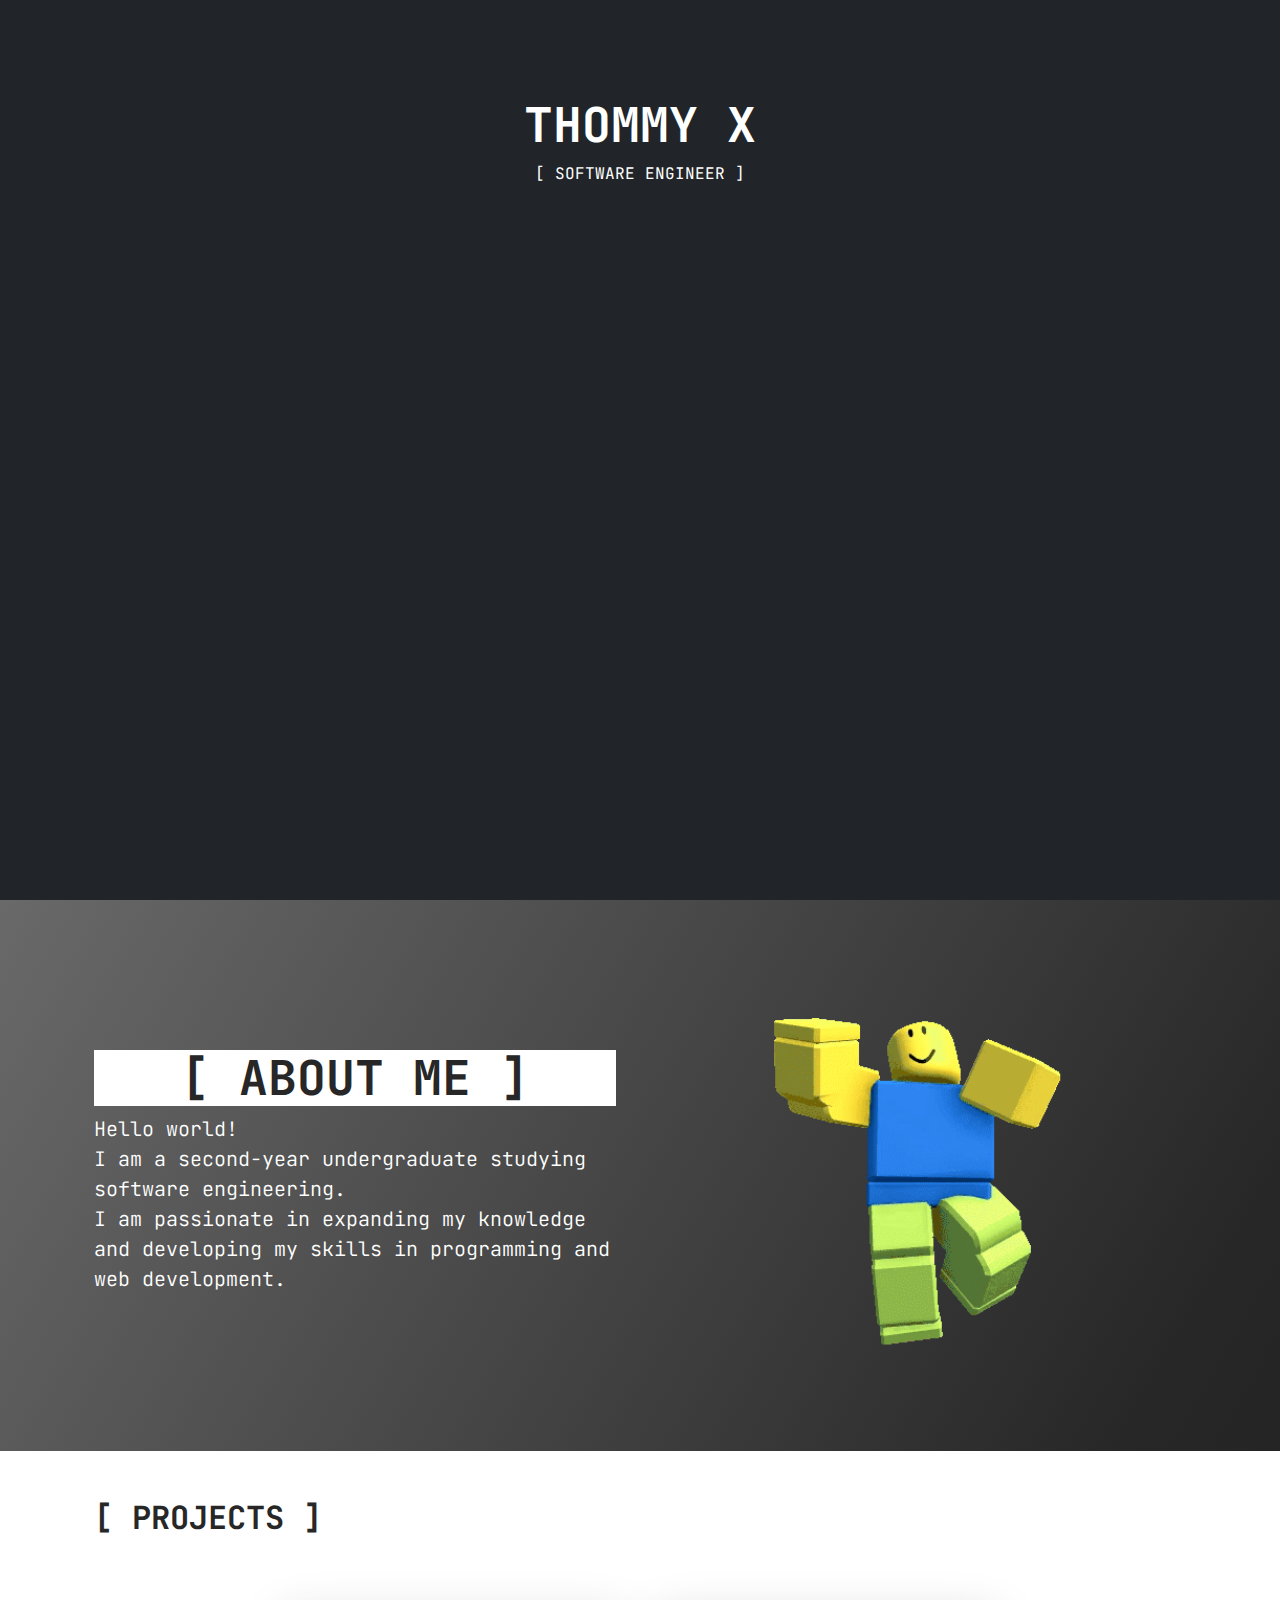
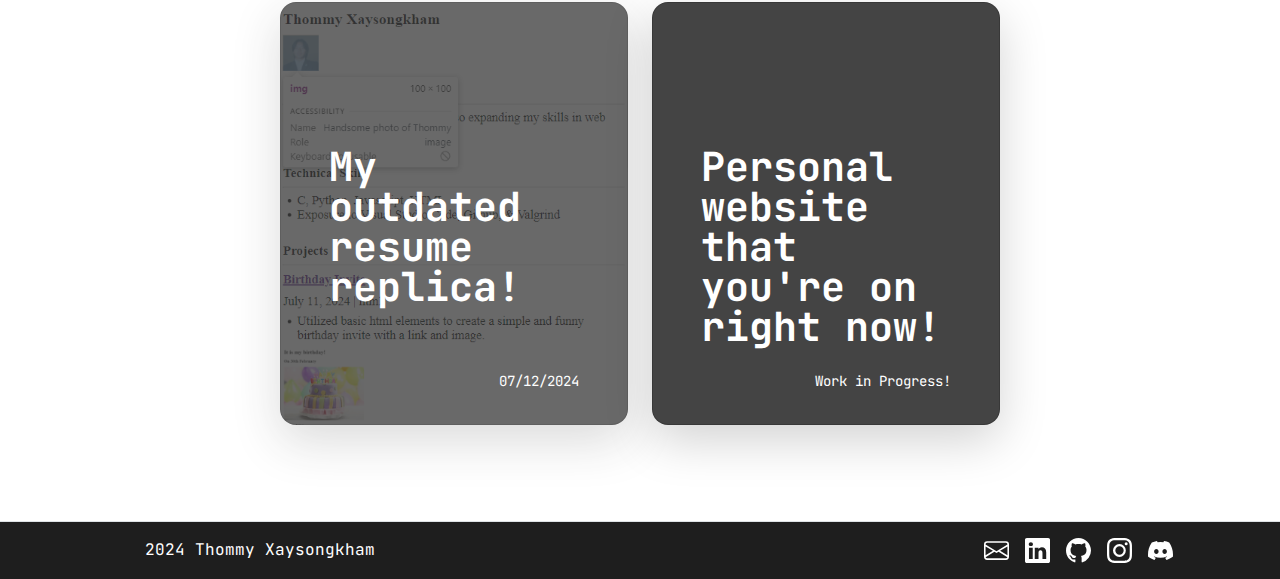
==== commit ecdc8d03: "9/2/24 fixing projects page 2.0" ====
--- a/index.html
+++ b/index.html
@@ -57,15 +57,15 @@
             <div class="row row-cols-1 row-cols-lg-3 align-items-stretch g-4 py-5">
                 <div class="col">
                   <a style="text-decoration: none;" target=”_blank” href="./online-resume/index.html">
-                    <div class="card card-cover card-resume h-100 overflow-hidden rounded-4 shadow-lg" 
+                    <div class="card card-cover h-100 overflow-hidden rounded-4 shadow-lg" 
                       style=
-                         "background-color: #b1b1b1;
+                         "background-color: #444444;
                           background-image: url(./media/Screenshot\ 2024-08-30\ 235754.png);
                           background-size: cover;
                           background-blend-mode: multiply;
                           opacity: 0.8;">
                       <div class="d-flex flex-column h-100 p-5 pb-3 text-white text-shadow-1">
-                        <h3 class=" pt-5 mt-5 mb-4 display-6 lh-1 fw-bold">My outdated resume replica!</h3>
+                        <h3 class="pt-5 mt-5 mb-4 display-6 lh-1 fw-bold">My outdated resume replica!</h3>
                         <ul class="d-flex list-unstyled mt-auto">
                           <li class="me-auto">
                           </li>
@@ -86,7 +86,7 @@
                   <a style="text-decoration: none;" href="#cover">
                     <div class="card card-cover card-color h-100 overflow-hidden  rounded-4 shadow-lg .card-color" 
                     style=
-                     "background-color: #b1b1b1;
+                     "background-color: #444444;
                       background-image: url('unsplash-photo-2.jpg');">
                       <div class="d-flex flex-column h-100 p-5 pb-3 text-white text-shadow-1">
                         <h3 class="pt-5 mt-5 mb-4 display-6 lh-1 fw-bold">Personal website that you're on right now!</h3>
--- a/style.css
+++ b/style.css
@@ -48,8 +48,8 @@
   justify-content: center;
 }
 
-.card h3{
-  color: #121212;
+.card h3 {
+  color: #FFFFFF;
 }
 
 .cover-container {
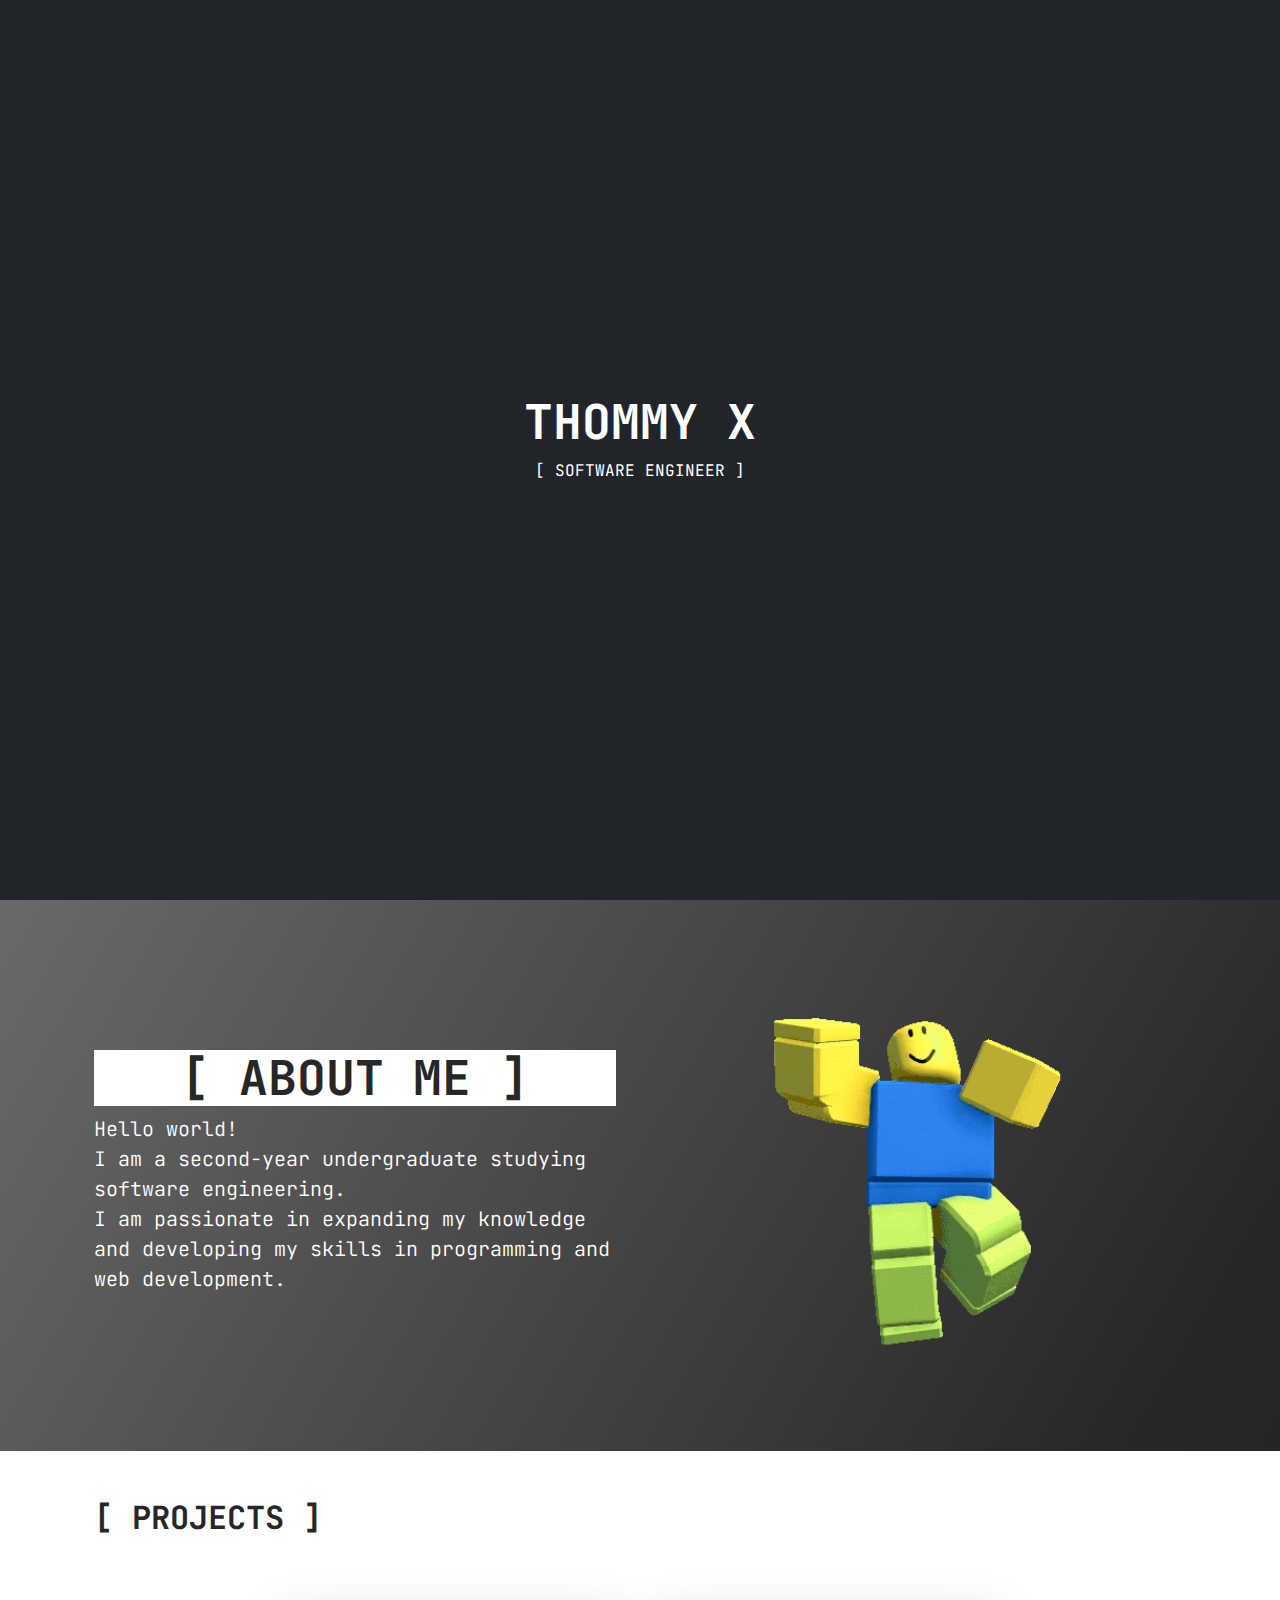
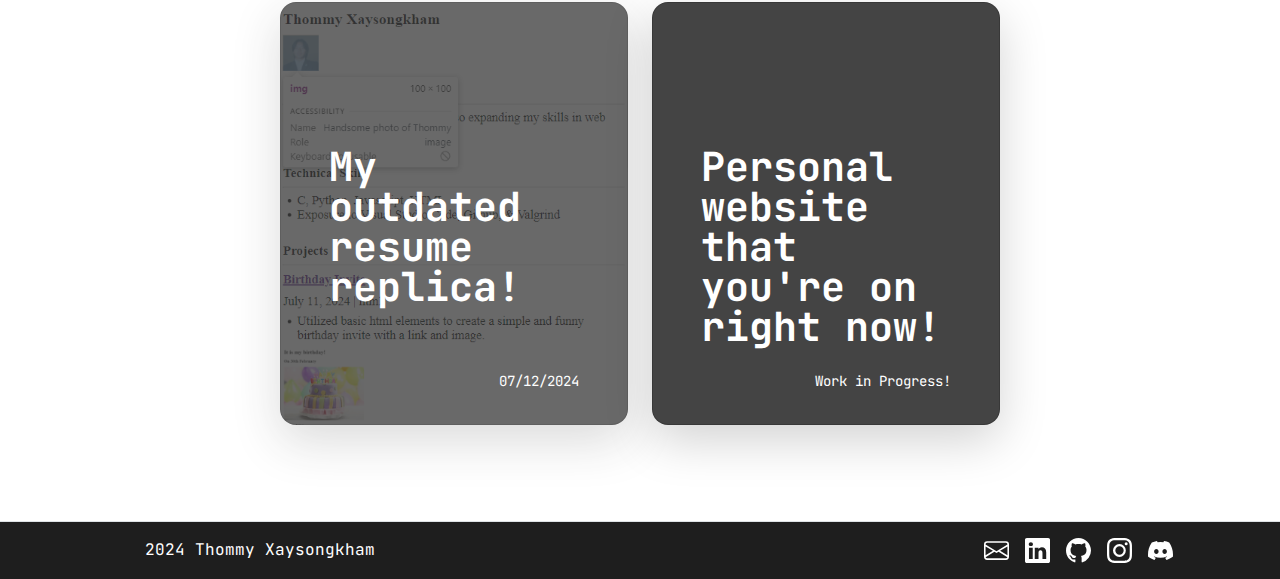
==== commit 7289da79: "hopefully fixed lol" ====
--- a/index.html
+++ b/index.html
@@ -57,7 +57,7 @@
             <div class="row row-cols-1 row-cols-lg-3 align-items-stretch g-4 py-5">
                 <div class="col">
                   <a style="text-decoration: none;" target=”_blank” href="./online-resume/index.html">
-                    <div class="card card-cover h-100 overflow-hidden rounded-4 shadow-lg" 
+                    <div class="dark-text card card-cover h-100 overflow-hidden rounded-4 shadow-lg" 
                       style=
                          "background-color: #444444;
                           background-image: url(./media/Screenshot\ 2024-08-30\ 235754.png);
--- a/style.css
+++ b/style.css
@@ -50,10 +50,11 @@
 
 .card h3 {
   color: #FFFFFF;
+  opacity: 1.0;
 }
 
 .cover-container {
-  display: flex
+  display: flex;
   align-items: center;
   justify-content: center;
   height: 100vh;
